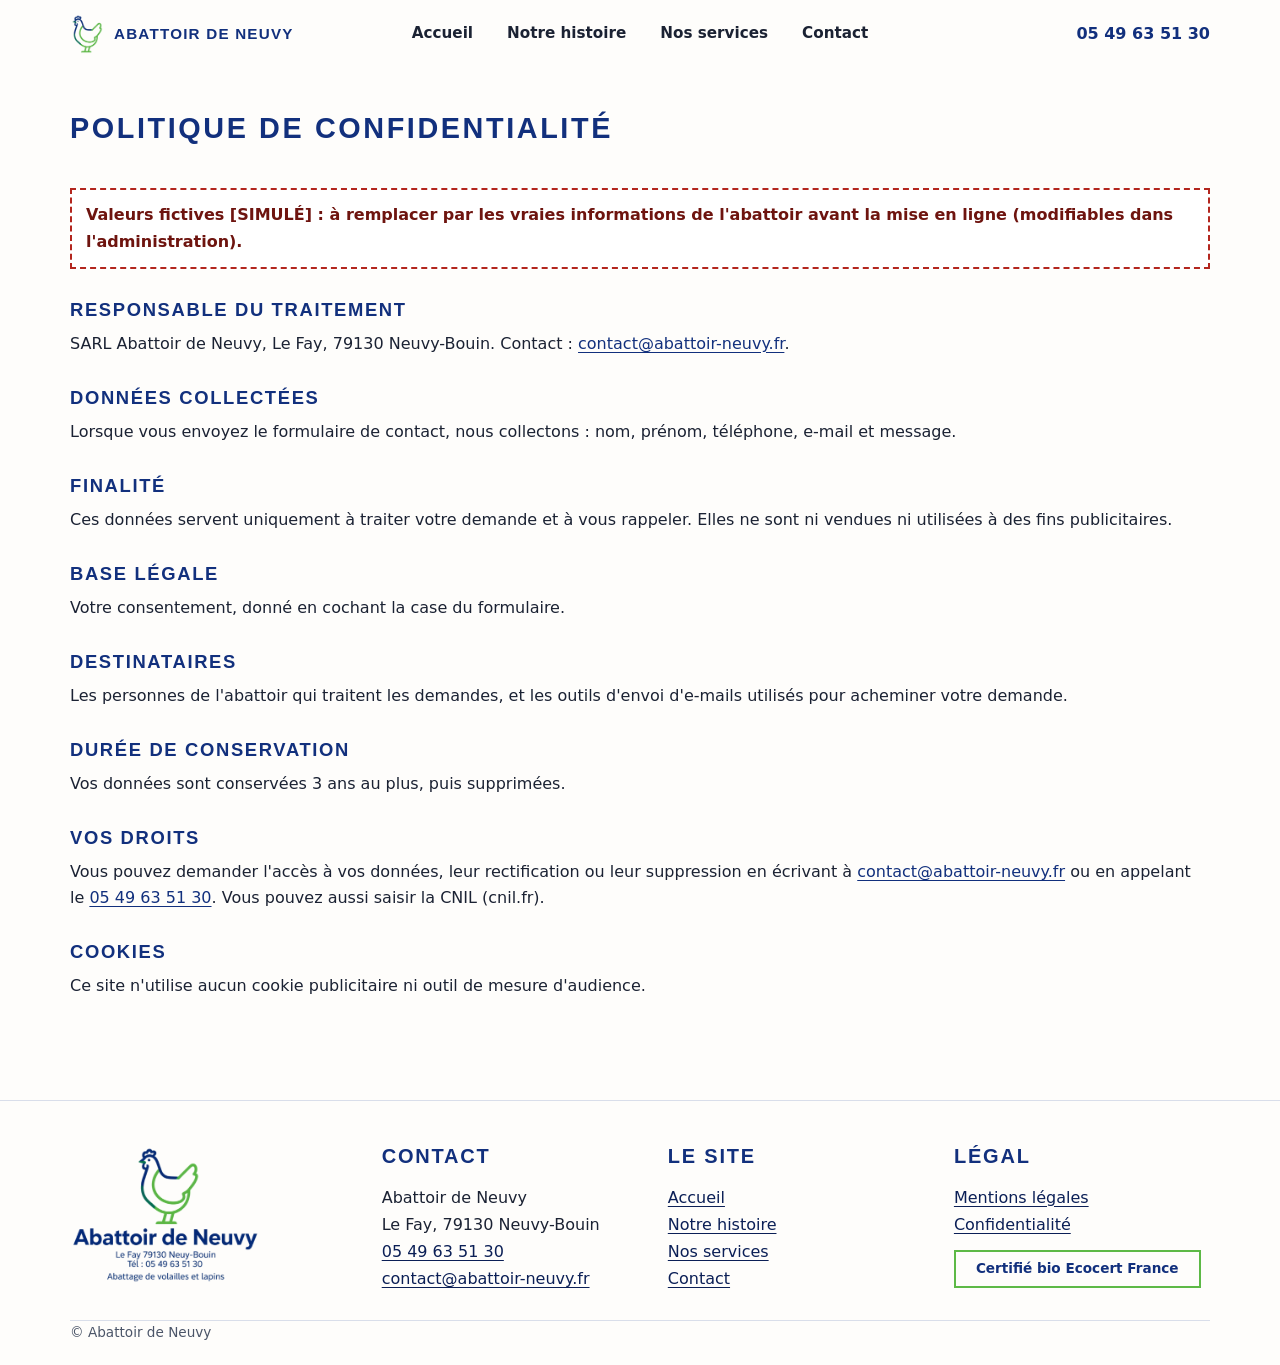
==== confidentialite.html @ 2ed4607c "first commit" ====
<!DOCTYPE html>
<html lang="fr">
<head>
<meta charset="utf-8">
<meta name="viewport" content="width=device-width, initial-scale=1">
<title>Politique de confidentialité | Abattoir de Neuvy</title>
<meta name="description" content="Politique de confidentialité et protection des données (RGPD) du site de l'Abattoir de Neuvy.">
<meta name="robots" content="noindex">
<meta name="theme-color" content="#fefdfb">
<link rel="icon" type="image/png" href="assets/logo-poule.png">
<link rel="stylesheet" href="css/style.css?v=9da95cef">
<script src="js/main.js?v=9da95cef" defer></script>
</head>
<body>
<a class="skip" href="#main">Aller au contenu</a>
<header class="site-header">
  <div class="wrap bar">
    <a class="brand" href="index.html"><img src="assets/logo-poule.png" alt="" width="34" height="40"><span>Abattoir de Neuvy</span></a>
    <button class="menu-btn" type="button" aria-expanded="false" aria-controls="nav"><span class="sr">Menu</span><svg width="24" height="24" viewBox="0 0 24 24" fill="none" stroke="currentColor" stroke-width="2.4" stroke-linecap="round" aria-hidden="true"><path d="M4 6h16M4 12h16M4 18h16"/></svg></button>
    <nav id="nav" class="nav" aria-label="Navigation principale"><a href="index.html">Accueil</a><a href="histoire.html">Notre histoire</a><a href="services.html">Nos services</a><a href="contact.html">Contact</a></nav>
    <a class="head-tel" data-cfg-tel href="tel:+33549635130"><span data-cfg="tel">05 49 63 51 30</span></a>
  </div>
</header>
<main id="main">

<section class="page-title"><div class="wrap"><h2 style="font-size:1.8rem">Politique de confidentialité</h2></div></section>
<section style="padding-top:0">
  <div class="wrap prose">
    <p class="note-simule" data-simule>Valeurs fictives [SIMULÉ] : à remplacer par les vraies informations de l'abattoir avant la mise en ligne (modifiables dans l'administration).</p>
    <h2>Responsable du traitement</h2>
    <p><span data-cfg="raison_sociale">SARL Abattoir de Neuvy</span>, <span data-cfg="adresse">Le Fay, 79130 Neuvy-Bouin</span>. Contact : <a data-cfg-mail href="mailto:contact@abattoir-neuvy.fr">contact@abattoir-neuvy.fr</a>.</p>
    <h2>Données collectées</h2>
    <p>Lorsque vous envoyez le formulaire de contact, nous collectons : nom, prénom, téléphone, e-mail et message.</p>
    <h2>Finalité</h2>
    <p>Ces données servent uniquement à traiter votre demande et à vous rappeler. Elles ne sont ni vendues ni utilisées à des fins publicitaires.</p>
    <h2>Base légale</h2>
    <p>Votre consentement, donné en cochant la case du formulaire.</p>
    <h2>Destinataires</h2>
    <p>Les personnes de l'abattoir qui traitent les demandes, et les outils d'envoi d'e-mails utilisés pour acheminer votre demande.</p>
    <h2>Durée de conservation</h2>
    <p>Vos données sont conservées <span data-cfg="conservation">3 ans</span> au plus, puis supprimées.</p>
    <h2>Vos droits</h2>
    <p>Vous pouvez demander l'accès à vos données, leur rectification ou leur suppression en écrivant à <a data-cfg-mail href="mailto:contact@abattoir-neuvy.fr">contact@abattoir-neuvy.fr</a> ou en appelant le <a data-cfg-tel href="tel:+33549635130"><span data-cfg="tel">05 49 63 51 30</span></a>. Vous pouvez aussi saisir la CNIL (cnil.fr).</p>
    <h2>Cookies</h2>
    <p>Ce site n'utilise aucun cookie publicitaire ni outil de mesure d'audience.</p>
  </div>
</section>
</main>
<footer class="site-footer">
  <div class="wrap">
    <div class="foot-grid">
      <p class="foot-logo"><img src="assets/logo-complet.png" width="900" height="655" alt="Logo Abattoir de Neuvy : une poule au trait bleu marine et vert" loading="lazy"></p>
      <div>
        <h2>Contact</h2>
        <p>Abattoir de Neuvy<br><span data-cfg="adresse">Le Fay, 79130 Neuvy-Bouin</span><br><a data-cfg-tel href="tel:+33549635130"><span data-cfg="tel">05 49 63 51 30</span></a><br><a data-cfg-mail href="mailto:contact@abattoir-neuvy.fr">contact@abattoir-neuvy.fr</a></p>
      </div>
      <div>
        <h2>Le site</h2>
        <ul><li><a href="index.html">Accueil</a></li><li><a href="histoire.html">Notre histoire</a></li><li><a href="services.html">Nos services</a></li><li><a href="contact.html">Contact</a></li></ul>
      </div>
      <div>
        <h2>Légal</h2>
        <ul>
          <li><a href="mentions-legales.html">Mentions légales</a></li>
          <li><a href="confidentialite.html">Confidentialité</a></li>
        </ul>
        <p class="foot-bio">Certifié bio Ecocert France</p>
      </div>
    </div>
    <p class="copy">© Abattoir de Neuvy</p>
  </div>
</footer>
<a class="callbar" data-cfg-tel href="tel:+33549635130"><svg width="22" height="22" viewBox="0 0 24 24" fill="currentColor" aria-hidden="true"><path d="M6.6 10.8a15 15 0 0 0 6.6 6.6l2.2-2.2a1 1 0 0 1 1-.25 11 11 0 0 0 3.5.56 1 1 0 0 1 1 1V20a1 1 0 0 1-1 1A17 17 0 0 1 3 4a1 1 0 0 1 1-1h3.5a1 1 0 0 1 1 1c0 1.2.2 2.4.57 3.5a1 1 0 0 1-.25 1z"/></svg><span>Appeler le <span data-cfg="tel">05 49 63 51 30</span></span></a>
</body>
</html>
---- css/style.css ----
/* Abattoir de Neuvy - mobile first (360 px), puis tablette et ordinateur.
   Composition inspiree d'un modele "ferme" : grand titre sur photo, panneaux colores,
   titres en capitales, signatures manuscrites. Couleurs : bleu marine et vert du logo. */
:root {
  --paper: #fefdfb;
  --paper-2: #f0f1f4;
  --navy: #12307d;
  --navy-dark: #0b1f56;
  --green: #5db946;
  --green-dark: #2f7d1f;
  --panel: #5db946;
  --ink: #1b2233;
  --muted: #4b5568;
  --line: #d9deea;
  --danger: #b3261e;
  --err: #6e0f0a;
  --tap: 48px;
  --display: "Arial", system-ui, -apple-system, "Segoe UI", Roboto, sans-serif;
  --sans: system-ui, -apple-system, "Segoe UI", Roboto, Arial, sans-serif;
  --script: "Segoe Script", "Bradley Hand", "Brush Script MT", "Snell Roundhand", cursive;
}

*, *::before, *::after { box-sizing: border-box; }
html { scroll-behavior: smooth; -webkit-text-size-adjust: 100%; }
body { margin: 0; font: 400 1rem/1.65 var(--sans); color: var(--ink); background: var(--paper); padding-bottom: 76px; }
img, svg { max-width: 100%; height: auto; }
a { color: var(--navy); text-underline-offset: 3px; }
a:hover { color: var(--green-dark); }
:focus-visible { outline: 3px solid var(--navy); outline-offset: 3px; }
.sr { position: absolute; width: 1px; height: 1px; overflow: hidden; clip: rect(0 0 0 0); white-space: nowrap; }
.skip { position: absolute; left: -999px; top: 8px; background: var(--navy); color: #fff; padding: 12px 16px; z-index: 100; }
.skip:focus { left: 8px; }
.wrap { width: 100%; max-width: 1180px; margin: 0 auto; padding: 0 20px; }

h1, h2, h3 { font-family: var(--display); color: var(--navy); line-height: 1.15; margin: 0 0 .6em; }
h2 { font-size: 1.45rem; font-weight: 700; text-transform: uppercase; letter-spacing: .09em; }
h3 { font-size: 1.1rem; font-weight: 700; }
p { margin: 0 0 1em; }
.center { text-align: center; }
.script { font: 400 1.25rem/1.3 var(--script); color: var(--navy); margin: 0 0 1em; }

/* En-tete : bord de papier dechire */
.site-header { position: sticky; top: 0; z-index: 50; background: var(--paper); }
.site-header::after { content: ""; position: absolute; left: 0; right: 0; top: 100%; height: 12px; pointer-events: none;
  background: url("data:image/svg+xml,%3Csvg xmlns='http://www.w3.org/2000/svg' viewBox='0 0 400 12' preserveAspectRatio='none'%3E%3Cpath fill='%23fefdfb' d='M0 0H400V5L384 8 368 4 350 9 332 5 314 10 296 6 280 9 262 4 244 8 226 5 208 10 190 6 172 9 154 4 136 8 118 5 100 10 82 6 64 9 46 4 28 8 12 5 0 6Z'/%3E%3C/svg%3E") repeat-x left top / 400px 12px; }
.bar { display: flex; align-items: center; justify-content: space-between; min-height: 68px; gap: 16px; }
.brand { display: flex; align-items: center; gap: 10px; text-decoration: none; color: var(--navy); font: 700 .95rem/1.1 var(--display); text-transform: uppercase; letter-spacing: .08em; }
.brand img { display: block; width: 34px; height: auto; }
.menu-btn { min-width: var(--tap); min-height: var(--tap); border: 2px solid var(--navy); background: transparent; color: var(--navy); cursor: pointer; display: inline-flex; align-items: center; justify-content: center; }
.nav { display: none; position: absolute; left: 0; right: 0; top: 100%; background: var(--paper); padding: 8px 20px 18px; margin-top: 12px; }
.nav.open { display: block; }
.nav a { display: flex; align-items: center; min-height: var(--tap); text-decoration: none; color: var(--ink); font-weight: 600; border-bottom: 1px solid var(--line); }
.nav a[aria-current="page"] { color: var(--navy); text-decoration: underline; text-decoration-thickness: 2px; text-underline-offset: 6px; }
.nav a:hover { color: var(--green-dark); }
.head-tel { display: none; }

/* Boutons rectangulaires */
.btn { display: inline-flex; align-items: center; justify-content: center; min-height: var(--tap); padding: 0 26px; border-radius: 0; font: 700 .9rem/1.1 var(--sans); letter-spacing: .06em; text-transform: uppercase; text-decoration: none; border: 2px solid var(--navy); cursor: pointer; text-align: center; }
.btn-primary { background: var(--navy); color: #fff; }
.btn-primary:hover { background: var(--navy-dark); color: #fff; }
.btn-ghost { background: transparent; color: var(--navy); }
.btn-ghost:hover { background: var(--navy); color: #fff; }
.btn-white { background: #fff; border-color: #fff; color: var(--navy); }
.btn-white:hover { background: transparent; color: #fff; }
.btn-line { background: transparent; border-color: #fff; color: #fff; }
.btn-line:hover { background: #fff; color: var(--navy); }
.btn-row { display: flex; flex-wrap: wrap; gap: 12px; margin-top: 22px; }
.btn-row .btn { flex: 1 1 100%; }
.center .btn-row, .btn-row.center { justify-content: center; }

.callbar { position: fixed; left: 12px; right: 12px; bottom: 12px; z-index: 60; min-height: 54px; display: flex; align-items: center; justify-content: center; gap: 10px; background: var(--green); color: var(--navy-dark); text-decoration: none; font-weight: 800; border: 2px solid var(--navy-dark); box-shadow: 4px 4px 0 var(--navy-dark); }
.callbar:hover { color: var(--navy-dark); background: #7fcf6a; }

/* Grand titre sur photo */
.hero-img { position: relative; display: flex; align-items: flex-end; min-height: 520px; color: #fff; background: #3b4a3a; margin: 0 0 44px; }
.hero-img > img { position: absolute; inset: 0; width: 100%; height: 100%; object-fit: cover; transform: scaleX(-1); }
.hero-img::after { content: ""; position: absolute; inset: 0; background: linear-gradient(to top, rgba(0, 0, 0, .38), rgba(0, 0, 0, 0) 55%); }
.hero-img .wrap { position: relative; z-index: 2; padding-bottom: 48px; padding-top: 90px; text-align: left; }
.hero-img h1 { text-shadow: 0 2px 24px rgba(0, 0, 0, .35); color: #fff; font-weight: 400; text-transform: none; letter-spacing: .01em; font-size: clamp(2.9rem, 13vw, 4.6rem); line-height: 1.02; margin: 0 0 .45em; max-width: 6.2em; }
.hero-img.small { min-height: 360px; }
.hero-img.small h1 { font-size: clamp(2.4rem, 10vw, 3.8rem); }
.hero-img .btn-row { margin-top: 8px; }

.stamp { width: 104px; height: 104px; transform: rotate(-8deg); display: block; }
.stamp svg { width: 100%; height: 100%; display: block; }

/* Trois panneaux */
.trio { display: grid; }
.tile { position: relative; min-height: 340px; display: grid; place-items: center; padding: 28px 20px; text-align: center; overflow: hidden; }
.tile > img { position: absolute; inset: 0; width: 100%; height: 100%; object-fit: cover; }
.tile .label { position: relative; background: #fff; padding: 40px 12px; width: 240px; max-width: 90%; text-align: center; box-sizing: border-box; height: 170px; display: flex; flex-direction: column; justify-content: center; }
.tile .label h3 { text-transform: capitalize; letter-spacing: .05em; white-space: nowrap; margin-bottom: .5em; line-height: 1.2; font-size: 1.25rem; }
.tile-panel { background: var(--panel); }
.tile-panel .stamp { margin: 0 auto 10px; }
.tile-panel h3 { text-transform: uppercase; letter-spacing: .09em; font-size: 1.4rem; margin-bottom: .4em; }
.tile-panel p { margin: 0 auto 1em; max-width: 18em; color: var(--navy-dark); }

/* Sections */
section { padding: 56px 0; }
.band { background: var(--paper-2); }
.intro { text-align: center; }
.intro .icon, .visit .icon { display: block; margin: 0 auto 14px; width: 58px; height: auto; }
.intro p { max-width: 46em; margin-left: auto; margin-right: auto; font-size: 1.1rem; }
.page-title { padding: 44px 0 26px; }

/* Avis */
.avis { background: var(--paper-2); text-align: center; }
.avis-icon { display: block; margin: 0 auto 12px; width: 46px; height: auto; }
.avis-simule { display: inline-block; border: 1px dashed var(--danger); color: #6e140f; padding: 4px 10px; font-weight: 600; font-size: .85rem; margin: 0 0 18px; background: #fff; }
.avis-list { list-style: none; margin: 22px 0 0; padding: 0; display: grid; gap: 34px; }
.avis blockquote { margin: 0; }
.avis blockquote p { font-size: 1.05rem; line-height: 1.55; margin: 0 0 .9em; }
.avis blockquote p::before { content: "\00AB\00A0"; }
.avis blockquote p::after { content: "\00A0\00BB"; }
.avis footer { font: 400 1.2rem/1.3 var(--script); color: var(--navy); }

/* Galerie */
.galerie { display: grid; grid-template-columns: 1fr 1fr; gap: 12px; margin-top: 26px; }
.galerie img { display: block; width: 100%; aspect-ratio: 1 / 1; object-fit: cover; }

/* Visiter */
.visit { text-align: center; }
.visit-cols { display: grid; gap: 18px; margin: 26px auto 26px; max-width: 760px; }
.visit-cols p { margin: 0; }
.visit-cols strong { display: block; font: 700 .8rem/1.2 var(--sans); letter-spacing: .12em; text-transform: uppercase; color: var(--green-dark); margin-bottom: 6px; }

/* Bloc panneau colore + photo */
.story { display: grid; background: var(--panel); position: relative; }
.story-panel { position: relative; padding: 56px 26px; text-align: center; display: grid; align-content: center; justify-items: center; }
.story-panel h2 { margin-bottom: .3em; }
.story-panel p { max-width: 28em; margin-left: auto; margin-right: auto; color: var(--navy-dark); }
.story-photo img { display: block; width: 100%; height: 280px; object-fit: cover; }
.story + .story { margin-top: 0; }

/* Services */
.cols { display: grid; gap: 14px; list-style: none; padding: 0; margin: 28px 0 0; }
.cols li { background: #fff; padding: 28px 22px; text-align: center; }
.cols .num { display: block; font: 400 1.4rem/1 var(--script); color: var(--green-dark); margin-bottom: 10px; }
.cols h3 { margin-bottom: .4em; }
.cols p { margin: 0; }
.especes-row { list-style: none; margin: 26px 0 0; padding: 0; display: flex; flex-wrap: wrap; justify-content: center; gap: 12px 0; }
.especes-row li { font: 700 1.05rem/1 var(--display); text-transform: uppercase; letter-spacing: .1em; color: var(--navy); padding: 6px 22px; border-left: 1px solid var(--navy); }
.especes-row li:first-child { border-left: 0; }
.process { list-style: none; margin: 28px 0 0; padding: 0; display: grid; grid-template-columns: 1fr 1fr; gap: 14px; }
.process li { border: 1px solid var(--line); padding: 22px 14px; text-align: center; background: #fff; }
.process .n { display: block; font: 400 2.2rem/1 var(--script); color: var(--green-dark); margin-bottom: 8px; }
.process strong { display: block; font: 700 .95rem/1.2 var(--display); text-transform: uppercase; letter-spacing: .08em; color: var(--navy); margin-bottom: .4em; }
.process p { margin: 0; font-size: .95rem; }
.visit-cols p strong + * { margin-top: 0; }
.visit-cols p strong:not(:first-child) { margin-top: 16px; }

.note-simule { background: #fff; border: 2px dashed var(--danger); color: #6e140f; padding: 12px 14px; margin-bottom: 22px; font-weight: 600; }
.prose h2 { margin-top: 1.6em; font-size: 1.15rem; }
.prose ul { padding-left: 1.2em; }

/* Formulaire epure : champs soulignes, panneau vert + photo */
.contact-card { display: grid; background: var(--panel); position: relative; }
.contact-photo { order: -1; }
.contact-photo img { display: block; width: 100%; height: 220px; object-fit: cover; object-position: 18% 50%; }
.contact-panel { position: relative; padding: 34px 20px 40px; min-width: 0; color: var(--navy-dark); }
.panel-title { text-align: center; text-transform: uppercase; letter-spacing: .12em; font-size: 1.7rem; font-weight: 700; margin: 0 0 .4em; }
.panel-line { text-align: center; margin: 0 0 28px; display: flex; flex-wrap: wrap; justify-content: center; gap: 4px 14px; }
.panel-line a { color: var(--navy-dark); }
.form-clean { display: grid; gap: 28px; }
.step { border: 0; padding: 0; margin: 0; min-width: 0; display: grid; gap: 20px; }
.step > legend { float: left; width: 100%; padding: 0; margin: 0 0 2px; font: 700 .8rem/1.2 var(--sans); letter-spacing: .14em; text-transform: uppercase; color: var(--navy); }
.step > legend + * { clear: both; }
.sub { border: 0; padding: 0; margin: 0; min-width: 0; display: grid; gap: 8px; }
.sub > legend { padding: 0; margin-bottom: 8px; font-weight: 600; }
.field { display: grid; gap: 4px; align-content: start; }
.form-row { display: grid; gap: 20px; }
label, .label { font-weight: 600; font-size: .95rem; }
.req { color: var(--err); }
.hint { color: var(--navy-dark); font-size: .85rem; opacity: .85; }
input[type="text"], input[type="tel"], input[type="email"], input[type="number"], select, textarea {
  width: 100%; min-height: var(--tap); padding: 10px 2px; font: inherit; color: var(--navy-dark);
  border: 0; border-bottom: 2px solid var(--navy); border-radius: 0; background: transparent;
}
select { padding-right: 4px; cursor: pointer; }
textarea { min-height: 120px; resize: vertical; }
input:focus, select:focus, textarea:focus { box-shadow: 0 2px 0 var(--navy); outline: 3px solid rgba(11, 31, 86, .45); outline-offset: 2px; }
input[readonly] { opacity: .75; border-bottom-style: dashed; }
::placeholder { color: #2c3a63; opacity: .8; }
.motifs { display: grid; gap: 10px; }
.motif { display: block; cursor: pointer; font-weight: 600; }
.motif input, .chip input { position: absolute; opacity: 0; width: 1px; height: 1px; }
.motif > span, .chip > span { display: flex; align-items: center; justify-content: center; text-align: center; min-height: var(--tap); padding: 8px 14px; border: 2px solid var(--navy); background: transparent; color: var(--navy); }
.motif:hover > span, .chip:hover > span { background: rgba(255, 255, 255, .5); }
.motif input:checked + span, .chip input:checked + span { background: var(--navy); color: #fff; }
.motif input:focus-visible + span, .chip input:focus-visible + span { outline: 3px solid var(--navy-dark); outline-offset: 3px; }
.chips { display: grid; grid-template-columns: 1fr 1fr; gap: 10px; }
.chip { display: block; cursor: pointer; font-weight: 600; font-size: .95rem; }
.chip input:checked + span::before { content: "\2713"; margin-right: 8px; }
.send { display: grid; gap: 4px; }
.consent { display: flex; align-items: flex-start; gap: 12px; font-weight: 400; cursor: pointer; margin-bottom: 18px; font-size: .95rem; }
.consent input { width: 24px; height: 24px; flex: none; margin-top: 2px; accent-color: var(--navy); }
.btn-big { width: 100%; min-height: 56px; font-size: 1rem; }
.btn[disabled] { opacity: .7; cursor: wait; }
.field-error { color: var(--err); font-weight: 700; font-size: .9rem; }
.field-error:empty { display: none; }
[aria-invalid="true"] { border-color: var(--err) !important; }
.error-summary { border: 2px solid var(--err); background: #fff; padding: 12px 14px; margin-bottom: 18px; color: var(--ink); }
.error-summary ul { margin: 6px 0 0 18px; padding: 0; }
.confirm { background: #fff; border-left: 8px solid var(--green-dark); padding: 22px; color: var(--ink); }
.confirm h2 { margin-top: 0; }
.hp { position: absolute; left: -9999px; width: 1px; height: 1px; overflow: hidden; }
[hidden] { display: none !important; }

/* Pied de page */
.site-footer { background: var(--paper); border-top: 1px solid var(--line); padding: 44px 0 20px; }
.foot-grid { display: grid; gap: 30px; }
.foot-logo { margin: 0; max-width: 190px; }
.foot-logo img { display: block; width: 100%; height: auto; }
.site-footer h2 { font-size: 1.25rem; margin-bottom: .8em; }
.site-footer p, .site-footer ul { margin: 0; padding: 0; list-style: none; line-height: 1.7; }
.site-footer a { color: var(--navy-dark); }
.site-footer p.foot-bio { display: inline-block; margin-top: 12px !important; border: 2px solid var(--green); padding: 8px 20px; text-align: center; line-height: 1.3; font-weight: 700; font-size: .85rem; color: var(--navy); }
.copy { border-top: 1px solid var(--line); margin-top: 28px !important; padding-top: 14px; font-size: .85rem; color: var(--muted); }

/* Tablette */
@media (min-width: 640px) {
  .btn-row .btn { flex: 0 0 auto; }
  .hero-img { min-height: 600px; }
  .trio { grid-template-columns: 1fr 1fr; }
  .tile-panel { grid-column: 1 / -1; order: -1; }
  .cols.c3 { grid-template-columns: repeat(2, 1fr); }
  .galerie { grid-template-columns: repeat(3, 1fr); gap: 16px; }
  .avis-list { grid-template-columns: repeat(3, 1fr); gap: 36px; }
  .form-row { grid-template-columns: 1fr 1fr; }
  .motifs { grid-template-columns: 1fr 1fr; }
  .chips { grid-template-columns: repeat(3, 1fr); }
  .foot-grid { grid-template-columns: repeat(2, 1fr); }
  .contact-photo img { height: 300px; }
  .story-photo img { height: 340px; }
}

/* Ordinateur */
@media (min-width: 900px) {
  body { padding-bottom: 0; }
  h2 { font-size: 1.7rem; }
  .callbar { display: none; }
  .menu-btn { display: none; }
  .nav { display: flex !important; position: static; background: transparent; padding: 0; margin: 0; gap: 34px; }
  .nav a { border: 0; font-size: .95rem; }
  .head-tel { display: inline-flex; align-items: center; min-height: var(--tap); font-weight: 700; text-decoration: none; color: var(--navy); }
  .bar { display: grid; grid-template-columns: 1fr auto 1fr; }
  .head-tel { justify-self: end; }
  section { padding: 84px 0; }
  .hero-img { min-height: 640px; margin-bottom: 72px; }
  .hero-img h1 { font-size: clamp(4.4rem, 8.5vw, 7.6rem); max-width: 6.2em; }
  .hero-img.small { min-height: 420px; }
  .hero-img.small h1 { font-size: clamp(3.4rem, 6.5vw, 5.6rem); max-width: 7em; }
  .trio { grid-template-columns: 1fr 1fr 1fr; }
  .tile { min-height: 440px; }
  .tile-panel { grid-column: auto; order: 0; }
  .cols.c3 { grid-template-columns: repeat(3, 1fr); gap: 20px; }
  .process { grid-template-columns: repeat(3, 1fr); gap: 20px; }
  .split { grid-template-columns: 1fr 1fr; gap: 64px; }
  .story { grid-template-columns: 1fr 1fr; min-height: 460px; }
  .story.flip .story-photo { order: -1; }
  .story-panel { padding: 64px 56px; }
  .story-photo img { height: 100%; min-height: 100%; }
  .story-panel::after { content: ""; position: absolute; top: 50%; right: -32px; width: 64px; height: 64px; border-radius: 50%; background: var(--panel); transform: translateY(-50%); z-index: 3; }
  .story.flip .story-panel::after { right: auto; left: -32px; }
  .visit-cols { grid-template-columns: 1fr 1fr; gap: 0; }
  .visit-cols > p { padding: 6px 44px; }
  .visit-cols > p + p { border-left: 2px solid var(--navy); }
  .contact-card { grid-template-columns: minmax(0, 1.15fr) minmax(0, .85fr); }
  .contact-photo { order: 2; }
  .contact-photo img { height: 100%; min-height: 100%; }
  .contact-panel { padding: 52px 56px 56px; }
  .contact-panel::after { content: ""; position: absolute; top: 160px; right: -32px; width: 64px; height: 64px; border-radius: 50%; background: var(--panel); z-index: 3; }
  .chips { grid-template-columns: repeat(5, auto); justify-content: start; }
  .foot-grid { grid-template-columns: 1.1fr 1fr 1fr 1fr; align-items: start; }
}

@media (prefers-reduced-motion: reduce) { html { scroll-behavior: auto; } }

/* Especes avec photos */
.especes-row { display: grid; grid-template-columns: repeat(2, 1fr); gap: 14px; margin: 26px 0 0; }
.especes-row li { padding: 0; border: 0; position: relative; }
.especes-row li:first-child { border: 0; }
.especes-row img { display: block; width: 100%; height: auto; aspect-ratio: 4/3; object-fit: cover; }
.especes-row span { display: block; padding: 12px 0 0; font: 700 1rem/1 var(--display); text-transform: uppercase; letter-spacing: .12em; color: var(--navy); }
@media (min-width: 760px) { .especes-row { grid-template-columns: repeat(4, 1fr); gap: 20px; } }
.contact-panel { scroll-margin-top: 80px; }

/* Espace reduit sous le grand titre (pages interieures) */
.hero-img.small { margin-bottom: 48px; }
.hero-img.small:has(+ section.center) { margin-bottom: 0; }
.hero-img.small + section.center { padding: 72px 0; }
.hero-img.small + section.center .especes-row li:last-child, .hero-img.small + section.center .especes-row { margin-bottom: 0; }

/* Bloc texte centre verticalement dans le grand titre */
.hero-img { align-items: center; }
.hero-img .wrap { padding-top: 56px; padding-bottom: 56px; }
.hero-img h1:last-child { margin-bottom: 0; }
.hero-img::after { background: linear-gradient(to right, rgba(0,0,0,.38), rgba(0,0,0,0) 65%); }

/* Police des grands titres : Archivo large (licence SIL OFL), hebergee avec le site */
@font-face { font-family: "Archivo Large"; src: url("../assets/fonts/archivo-large-500.woff2") format("woff2"); font-weight: 500; font-display: swap; }
.hero-img h1 { font-family: "Archivo Large", Arial, sans-serif; font-weight: 500; letter-spacing: -.01em; max-width: none; font-size: clamp(2.4rem, 11vw, 4rem); }
@media (min-width: 900px) {
  .hero-img h1 { font-size: clamp(4rem, 7vw, 6.4rem); max-width: 7.6em; }
  .hero-img.small h1 { font-size: clamp(4rem, 7vw, 6.4rem); max-width: none; }
}
.hero-img.small h1 { font-size: clamp(2.4rem, 11vw, 4rem); }
@media (min-width: 900px) { .hero-img.small h1 { font-size: clamp(4rem, 7vw, 6.4rem); } }

/* Survol leger sur la galerie "En images" */
.galerie li { overflow: hidden; }
.galerie img { transition: transform .45s ease, filter .45s ease; }
.galerie li:hover img { transform: scale(1.06); filter: brightness(1.06); }
@media (prefers-reduced-motion: reduce) { .galerie img { transition: none; } .galerie li:hover img { transform: none; } }

/* Mobile : garder la tete de la poule visible dans le grand titre */
@media (max-width: 639px) { .hero-img > img[src*="poules-prairie"] { object-position: 20% 50%; } }

/* Mobile : les 6 etapes tiennent dans la largeur */
.process li { min-width: 0; }
@media (max-width: 639px) { .process { grid-template-columns: minmax(0, 1fr) minmax(0, 1fr); } .process li { padding-left: 6px; padding-right: 6px; } .process strong { font-size: .72rem; letter-spacing: .03em; overflow-wrap: anywhere; } }
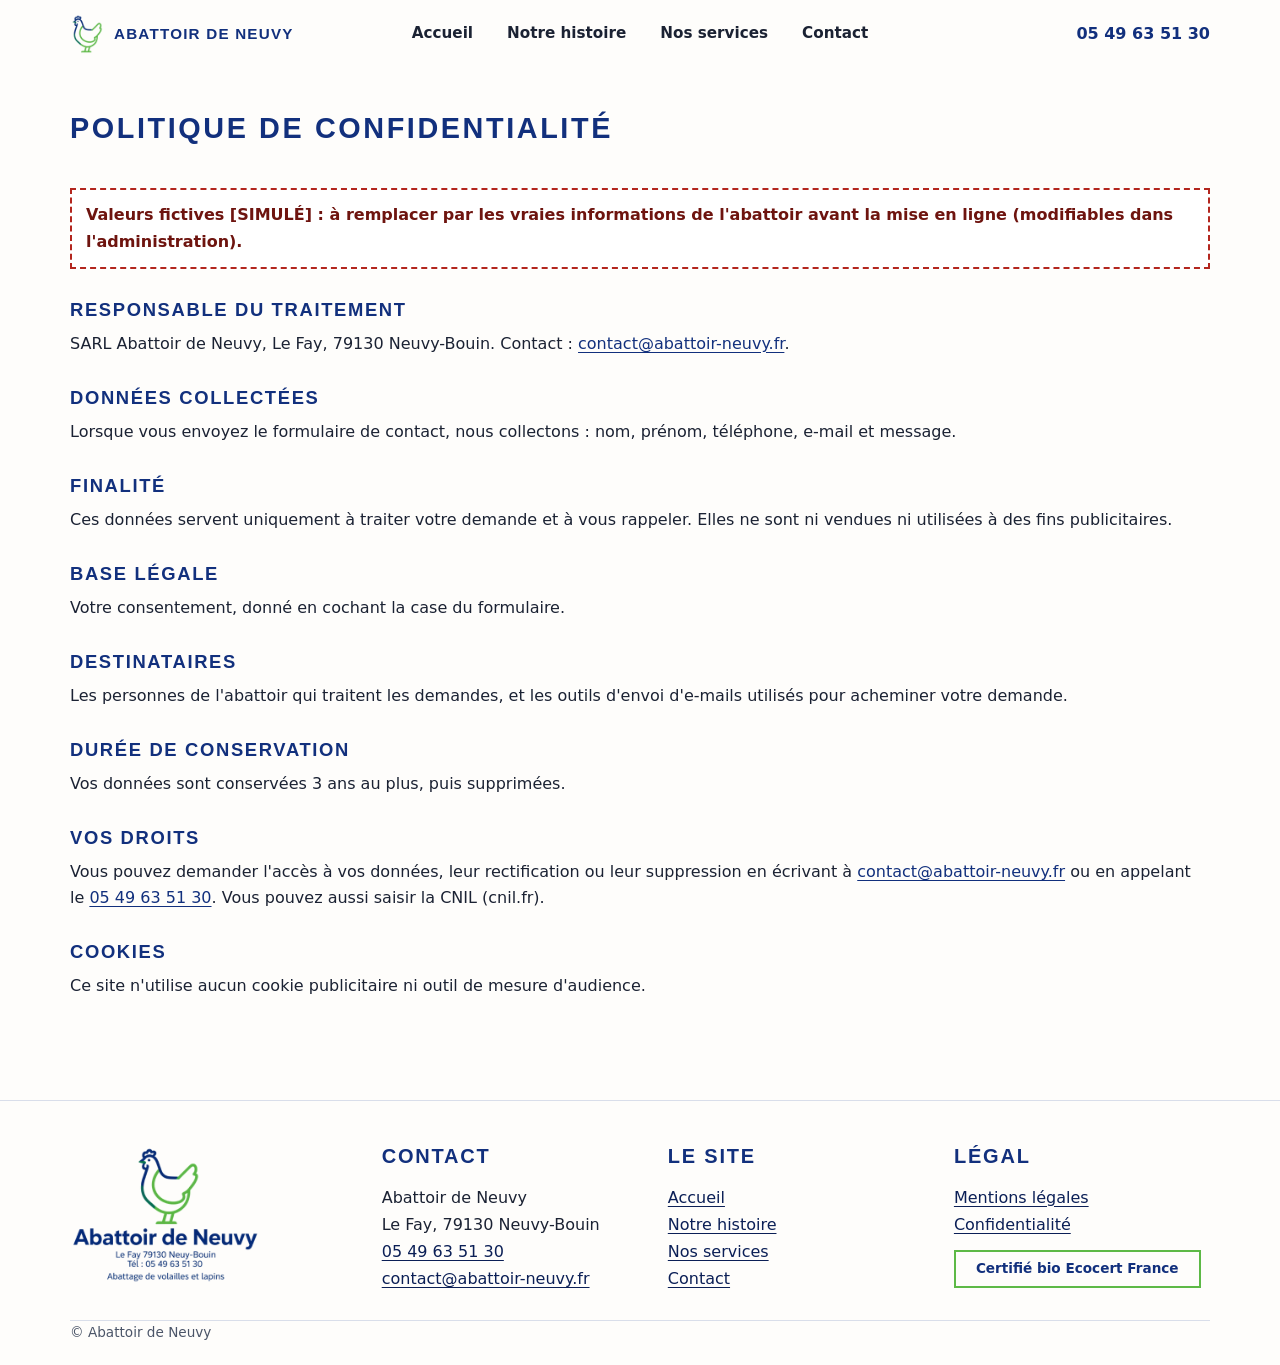
==== commit 7e61dfdf: "accessibilité, SEO/GEO et sécurité" ====
--- a/confidentialite.html
+++ b/confidentialite.html
@@ -2,14 +2,16 @@
 <html lang="fr">
 <head>
 <meta charset="utf-8">
+<meta http-equiv="Content-Security-Policy" content="default-src 'self'; script-src 'self'; style-src 'self' 'unsafe-inline'; img-src 'self' data:; font-src 'self'; connect-src 'self' https:; object-src 'none'; base-uri 'self'; form-action 'self'">
+<meta name="referrer" content="strict-origin-when-cross-origin">
 <meta name="viewport" content="width=device-width, initial-scale=1">
 <title>Politique de confidentialité | Abattoir de Neuvy</title>
 <meta name="description" content="Politique de confidentialité et protection des données (RGPD) du site de l'Abattoir de Neuvy.">
 <meta name="robots" content="noindex">
 <meta name="theme-color" content="#fefdfb">
 <link rel="icon" type="image/png" href="assets/logo-poule.png">
-<link rel="stylesheet" href="css/style.css?v=9da95cef">
-<script src="js/main.js?v=9da95cef" defer></script>
+<link rel="stylesheet" href="css/style.css?v=fe90a8e7">
+<script src="js/main.js?v=fe90a8e7" defer></script>
 </head>
 <body>
 <a class="skip" href="#main">Aller au contenu</a>
@@ -23,7 +25,7 @@
 </header>
 <main id="main">
 
-<section class="page-title"><div class="wrap"><h2 style="font-size:1.8rem">Politique de confidentialité</h2></div></section>
+<section class="page-title"><div class="wrap"><h1 class="titre-section" style="font-size:1.8rem">Politique de confidentialité</h1></div></section>
 <section style="padding-top:0">
   <div class="wrap prose">
     <p class="note-simule" data-simule>Valeurs fictives [SIMULÉ] : à remplacer par les vraies informations de l'abattoir avant la mise en ligne (modifiables dans l'administration).</p>
@@ -49,7 +51,7 @@
 <footer class="site-footer">
   <div class="wrap">
     <div class="foot-grid">
-      <p class="foot-logo"><img src="assets/logo-complet.png" width="900" height="655" alt="Logo Abattoir de Neuvy : une poule au trait bleu marine et vert" loading="lazy"></p>
+      <p class="foot-logo"><img src="assets/logo-complet.png" width="450" height="328" alt="Logo Abattoir de Neuvy : une poule au trait bleu marine et vert" loading="lazy"></p>
       <div>
         <h2>Contact</h2>
         <p>Abattoir de Neuvy<br><span data-cfg="adresse">Le Fay, 79130 Neuvy-Bouin</span><br><a data-cfg-tel href="tel:+33549635130"><span data-cfg="tel">05 49 63 51 30</span></a><br><a data-cfg-mail href="mailto:contact@abattoir-neuvy.fr">contact@abattoir-neuvy.fr</a></p>
--- a/css/style.css
+++ b/css/style.css
@@ -33,7 +33,7 @@
 .wrap { width: 100%; max-width: 1180px; margin: 0 auto; padding: 0 20px; }
 
 h1, h2, h3 { font-family: var(--display); color: var(--navy); line-height: 1.15; margin: 0 0 .6em; }
-h2 { font-size: 1.45rem; font-weight: 700; text-transform: uppercase; letter-spacing: .09em; }
+h2, h1.titre-section { font-size: 1.45rem; font-weight: 700; text-transform: uppercase; letter-spacing: .09em; }
 h3 { font-size: 1.1rem; font-weight: 700; }
 p { margin: 0 0 1em; }
 .center { text-align: center; }
@@ -89,10 +89,10 @@
 .tile { position: relative; min-height: 340px; display: grid; place-items: center; padding: 28px 20px; text-align: center; overflow: hidden; }
 .tile > img { position: absolute; inset: 0; width: 100%; height: 100%; object-fit: cover; }
 .tile .label { position: relative; background: #fff; padding: 40px 12px; width: 240px; max-width: 90%; text-align: center; box-sizing: border-box; height: 170px; display: flex; flex-direction: column; justify-content: center; }
-.tile .label h3 { text-transform: capitalize; letter-spacing: .05em; white-space: nowrap; margin-bottom: .5em; line-height: 1.2; font-size: 1.25rem; }
+.tile .label h2 { text-transform: capitalize; letter-spacing: .05em; white-space: nowrap; margin-bottom: .5em; line-height: 1.2; font-size: 1.25rem; }
 .tile-panel { background: var(--panel); }
 .tile-panel .stamp { margin: 0 auto 10px; }
-.tile-panel h3 { text-transform: uppercase; letter-spacing: .09em; font-size: 1.4rem; margin-bottom: .4em; }
+.tile-panel h2 { text-transform: uppercase; letter-spacing: .09em; font-size: 1.4rem; margin-bottom: .4em; }
 .tile-panel p { margin: 0 auto 1em; max-width: 18em; color: var(--navy-dark); }
 
 /* Sections */
@@ -237,7 +237,7 @@
 /* Ordinateur */
 @media (min-width: 900px) {
   body { padding-bottom: 0; }
-  h2 { font-size: 1.7rem; }
+  h2, h1.titre-section { font-size: 1.7rem; }
   .callbar { display: none; }
   .menu-btn { display: none; }
   .nav { display: flex !important; position: static; background: transparent; padding: 0; margin: 0; gap: 34px; }
@@ -295,7 +295,7 @@
 .hero-img { align-items: center; }
 .hero-img .wrap { padding-top: 56px; padding-bottom: 56px; }
 .hero-img h1:last-child { margin-bottom: 0; }
-.hero-img::after { background: linear-gradient(to right, rgba(0,0,0,.38), rgba(0,0,0,0) 65%); }
+.hero-img::after { background: linear-gradient(to right, rgba(0,0,0,.55), rgba(0,0,0,.34) 50%, rgba(0,0,0,0) 80%); }
 
 /* Police des grands titres : Archivo large (licence SIL OFL), hebergee avec le site */
 @font-face { font-family: "Archivo Large"; src: url("../assets/fonts/archivo-large-500.woff2") format("woff2"); font-weight: 500; font-display: swap; }
@@ -319,3 +319,23 @@
 /* Mobile : les 6 etapes tiennent dans la largeur */
 .process li { min-width: 0; }
 @media (max-width: 639px) { .process { grid-template-columns: minmax(0, 1fr) minmax(0, 1fr); } .process li { padding-left: 6px; padding-right: 6px; } .process strong { font-size: .72rem; letter-spacing: .03em; overflow-wrap: anywhere; } }
+
+/* Contact : la poule du logo et ses poussins */
+.famille { display: flex; justify-content: center; align-items: flex-end; gap: 8px; margin: 0 auto 14px; }
+.famille .icon { margin: 0 !important; }
+.famille .poussin { width: 30px; height: auto; flex: none; }
+.famille .poussin.petit { width: 24px; }
+.famille .vers-droite { transform: scaleX(-1); margin-right: 6px; margin-left: 22px; }
+
+/* Avis : file de poussins qui trottinent sous les temoignages */
+.parade { display: flex; justify-content: center; align-items: flex-end; gap: 22px; margin: 40px auto 0; max-width: 360px; padding-bottom: 6px; border-bottom: 2px dotted #c9a24a; }
+.parade .poussin { flex: none; width: 34px; height: auto; transform: scaleX(-1); animation: trotte 1.6s ease-in-out 2; }
+.parade .poussin:nth-child(2) { width: 28px; animation-delay: .2s; }
+.parade .poussin:nth-child(3) { width: 38px; animation-delay: .4s; }
+.parade .poussin:nth-child(4) { width: 26px; animation-delay: .6s; }
+.parade .poussin:nth-child(5) { width: 32px; animation-delay: .8s; }
+@keyframes trotte { 0%, 60%, 100% { translate: 0 0; } 30% { translate: 0 -7px; } }
+@media (prefers-reduced-motion: reduce) { .parade .poussin { animation: none; } }
+
+/* Mobile : voile neutre plus soutenu pour lire le titre sur la photo */
+@media (max-width: 639px) { .hero-img::after { background: linear-gradient(to right, rgba(0,0,0,.6), rgba(0,0,0,.48) 60%, rgba(0,0,0,.3)); } }
